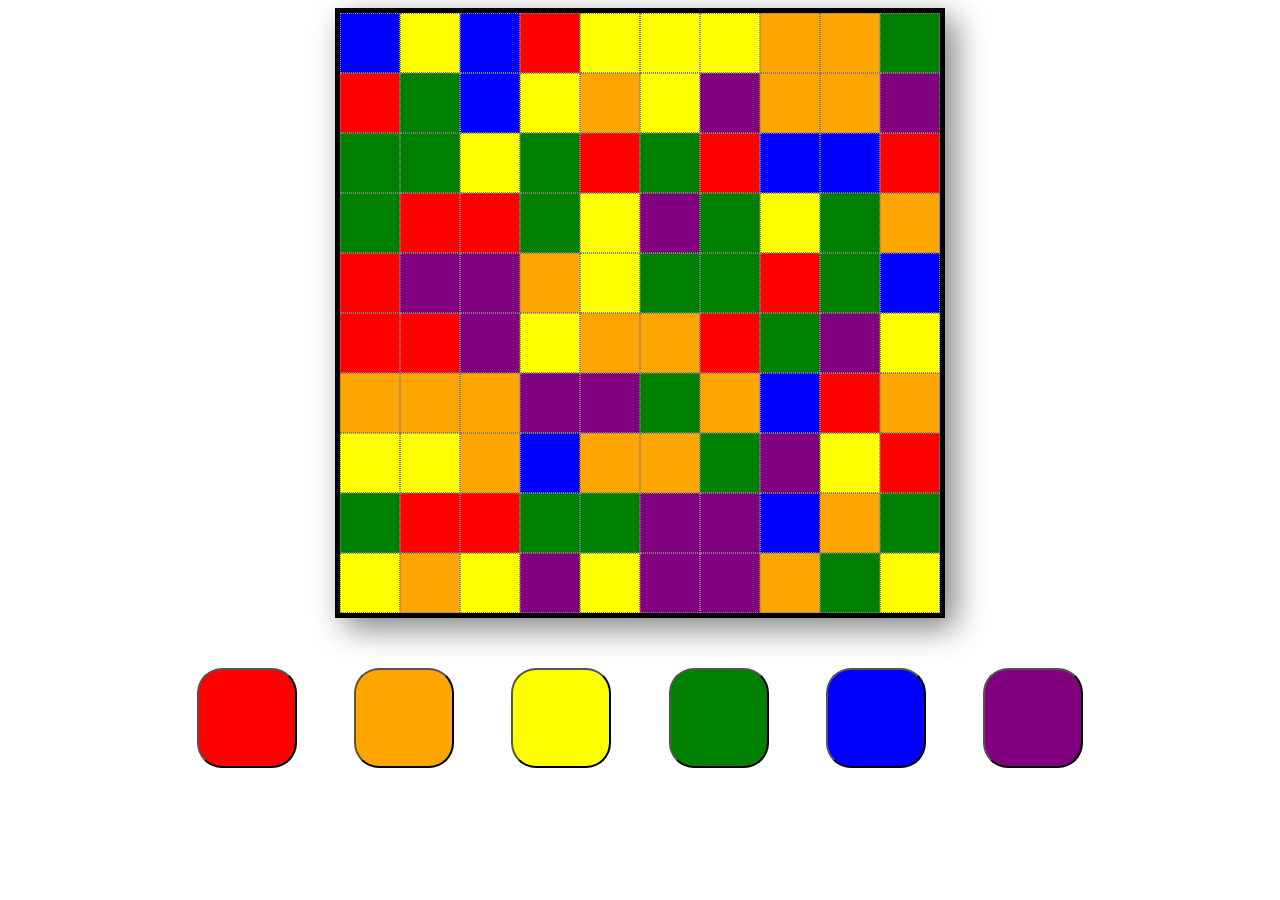
==== index.html @ fd2d2fdd "made game board and set up automated color marking" ====
<!DOCTYPE html>
<html lang="en">
<head>
    <meta charset="UTF-8">
    <meta http-equiv="X-UA-Compatible" content="IE=edge">
    <meta name="viewport" content="width=device-width, initial-scale=1.0">
    <link rel="stylesheet" href="./assets/css/style.css">
    <title>Document</title>
</head>
<body>
    <section class="gameboard">
    </section>

    <section class="color-choices">
        <button class="color-button" id="red"></button>
        <button class="color-button" id="orange"></button>
        <button class="color-button" id="yellow"></button>
        <button class="color-button" id="green"></button>
        <button class="color-button" id="blue"></button>
        <button class="color-button" id="purple"></button>
    </section>

    <script src="./assets/js/script.js"></script>
</body>
</html>
---- assets/css/style.css ----
.gameboard {
    display: flex;
    flex-direction: row;
    flex-wrap: wrap;
    justify-content: flex-start;

    width: 600px;
    height: 600px;
    margin: auto;

    border: 5px solid black;
    box-shadow: 10px 10px 30px grey;
}

.color-choices {
    display: flex;
    flex-direction: row;
    justify-content: space-evenly;

    width: 1000px;
    margin: auto;
    margin-top: 50px;
}

.color-button {
    width: 100px;
    height: 100px;
    border-radius: 25px;
}

#red {
    background-color: red;
}

#orange {
    background-color: orange;
}

#yellow {
    background-color: yellow;
}

#green {
    background-color: green;
}

#blue {
    background-color: blue;
}

#purple {
    background-color: purple;
}
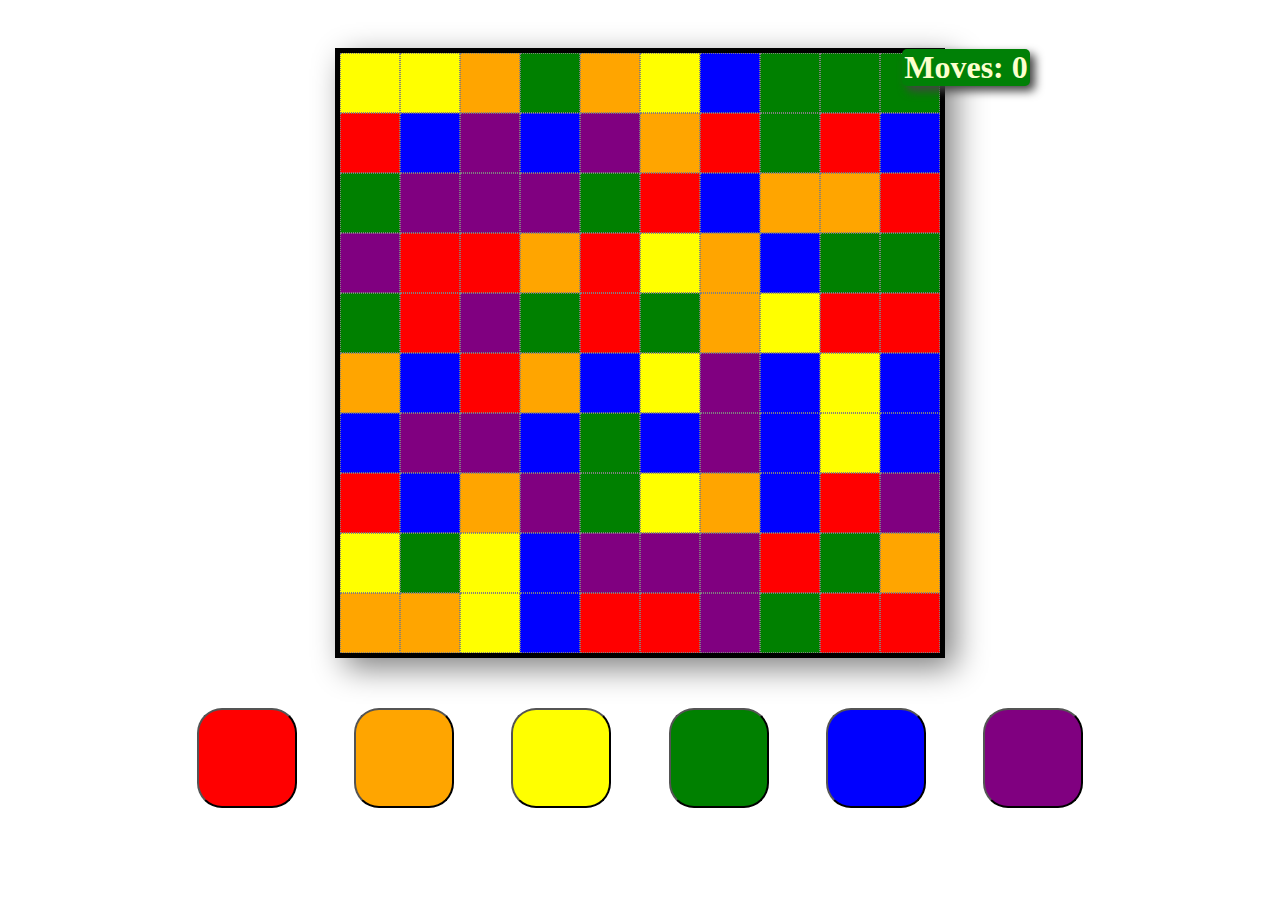
==== commit 3ddc4d73: "added move counter and changed start conditions" ====
--- a/index.html
+++ b/index.html
@@ -8,6 +8,9 @@
     <title>Document</title>
 </head>
 <body>
+    <section class="score-section">
+        <h1 id="score">Moves:</h1>
+    </section>
     <section class="gameboard">
     </section>
 
--- a/assets/css/style.css
+++ b/assets/css/style.css
@@ -1,3 +1,20 @@
+.score-section {
+    text-align: center;
+    padding: 20px 0;
+}
+
+#score {
+    width: 10%;
+    position: absolute;
+    right: 250px;
+    background-color: rgb(0, 128, 6);
+    color: rgb(252, 255, 205);
+    border-radius: 5px;
+    font-size: 200%;
+    box-shadow: 5px 5px 10px rgb(68, 68, 68);
+    
+}
+
 .gameboard {
     display: flex;
     flex-direction: row;
